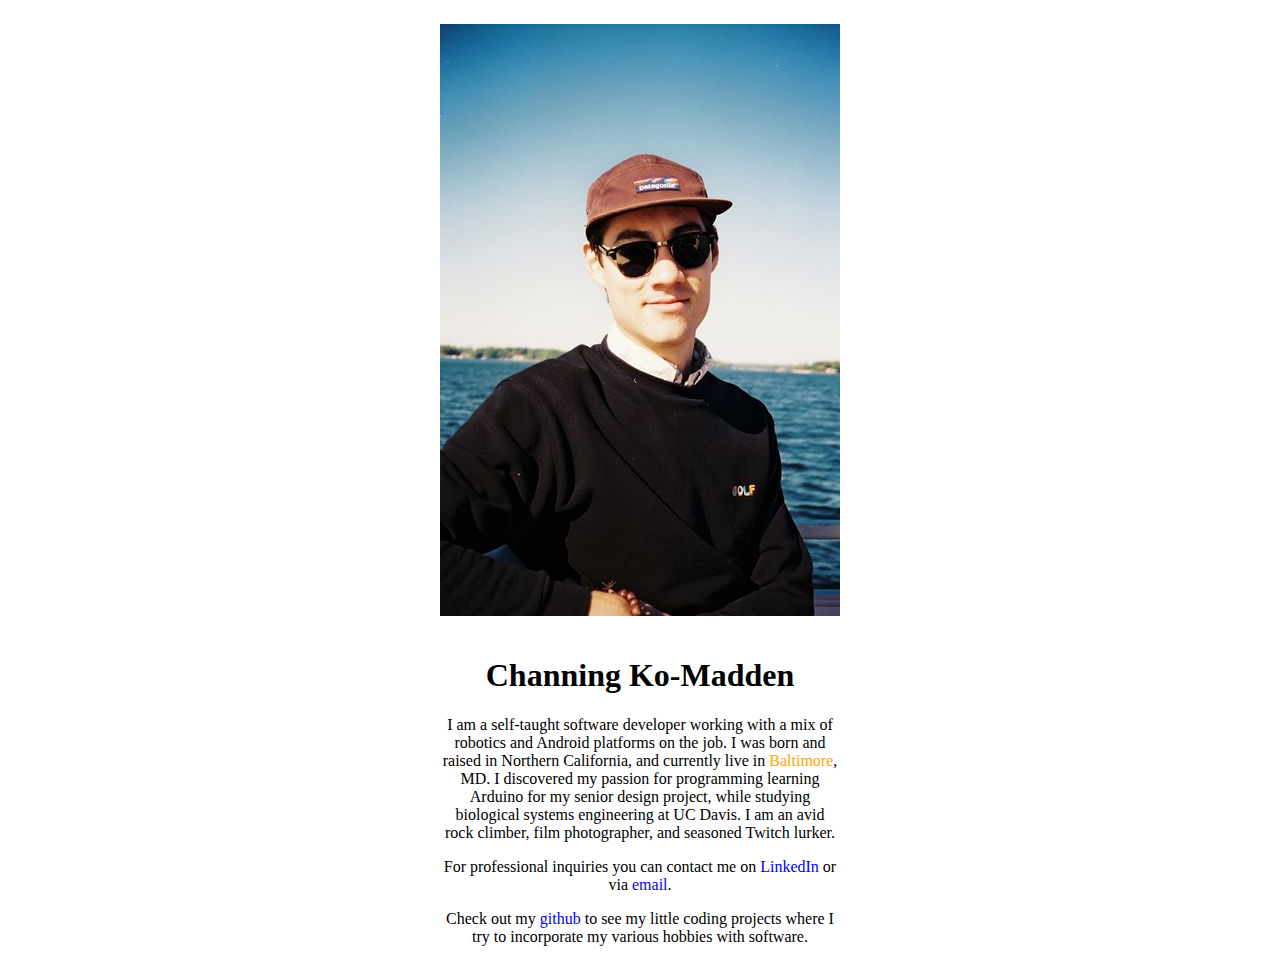
==== pages/about-me.html @ b199459f "Create about me page and use 960 grid system" ====
<!DOCTYPE html>
<!-- About me page -->
<html>
	<head>
		<meta name="description" content="The about me page that contains personal and professional information about me" />
		<meta http-equiv="author" content="Channing Ko-Madden" />
		<title>About Me</title>
		<link href="../styles/about-me-style.css" type="text/css" rel="stylesheet" />
	</head>
	<body>
		<div class="container_12 clearfix">
			<figure id="portrait" class="grid_12">
				<img src="../images/lake_portrait_400_592.jpg" alt="Portrait photo on Lake Norman" title="Portrait photo on Lake Norman"/>
				<br />
			</figure>
			<article id="bio" class="grid_12">
				<h1>Channing Ko-Madden</h1>
				<p>
					I am a self-taught software developer working with a mix of robotics and Android platforms on the job. I was born and raised in Northern California, and currently live in <a id="bmore" href="https://www.google.com/maps/place/Baltimore,+MD/@39.2846225,-76.7605809,11z/data=!3m1!4b1!4m5!3m4!1s0x89c803aed6f483b7:0x44896a84223e758!8m2!3d39.2903848!4d-76.6121893" target="_blank" rel="noreferrer noopener">Baltimore</a>, MD. I discovered my passion for programming learning Arduino for my senior design project, while studying biological systems engineering at UC Davis. I am an avid rock climber, film photographer, and seasoned Twitch lurker. 
				</p>
				<p>
					For professional inquiries you can contact me on 
					<a href="https://www.linkedin.com/in/channing-ko-madden" target="_blank" rel="noreferrer noopener">
						LinkedIn
					</a>
					or via 
					<a href="mailto:channingkomadden@gmail.com">email</a>.
				</p>
				<p>
					Check out my 
					<a href="https://github.com/channingko-madden" target="_blank" rel="noreferrer noopener">
						github
					</a>
					to see my little coding projects where I try to incorporate my various hobbies with software.
				</p>
			</article> <!-- End bio -->
		</div>
	</body>

</html>
---- styles/about-me-style.css ----
/* Style sheet for about-me.html page */

@import url("960_12_col.css");
@import url("global-style.css");

p {
	text-align: center;
}

a {
	display: inline-block;
}

a:link {
	color: blue;
}

a:visited {
	color: blue;
}

#bmore {
	color: orange;
}

#portrait {
	text-align: center;
	display: block;
}

#portrait > img {
	margin: 0px auto;
}

#bio {
	text-align: center;
}

#bio > p {
	width: 400px;
	margin-left: auto;
	margin-right: auto;
}
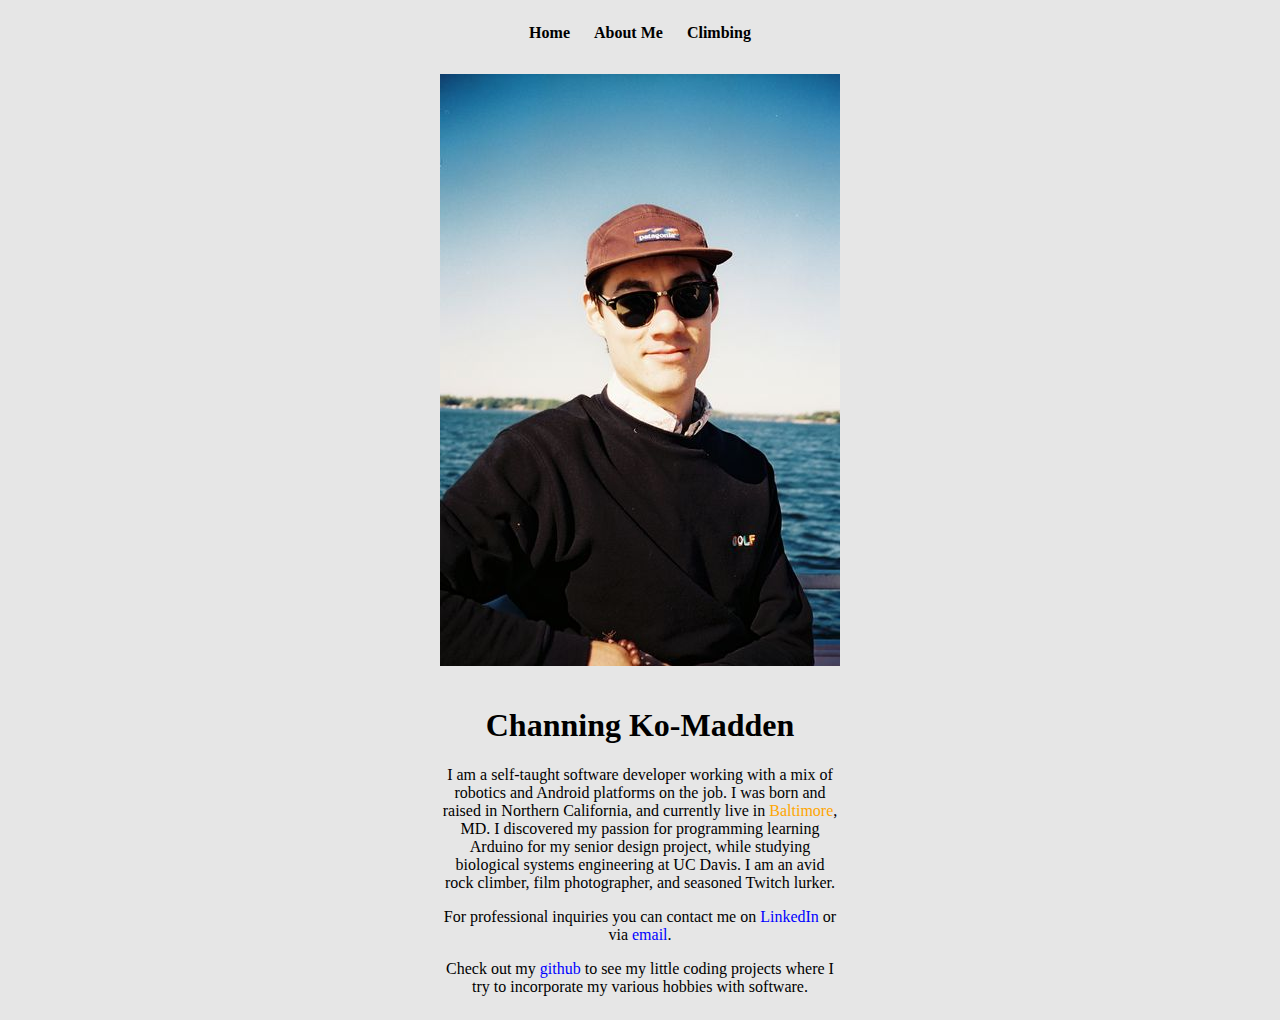
==== commit 4a0f10a8: "Climbing Page and Main Navigation" ====
--- a/pages/about-me.html
+++ b/pages/about-me.html
@@ -1,34 +1,44 @@
 <!DOCTYPE html>
-<!-- About me page -->
+<!--
+Title: about-me.html
+
+Date: 2022-02-26
+
+Author: Channing Ko-Madden
+
+@brief About me page
+-->
 <html>
 	<head>
 		<meta name="description" content="The about me page that contains personal and professional information about me" />
 		<meta http-equiv="author" content="Channing Ko-Madden" />
 		<title>About Me</title>
 		<link href="../styles/about-me-style.css" type="text/css" rel="stylesheet" />
+		<script src="../components/main-navigation.js"></script>
 	</head>
 	<body>
 		<div class="container_12 clearfix">
-			<figure id="portrait" class="grid_12">
+			<main-navigation-component rootpath=".."></main-navigation-component>
+			<figure class="grid_12 feature_image">
 				<img src="../images/lake_portrait_400_592.jpg" alt="Portrait photo on Lake Norman" title="Portrait photo on Lake Norman"/>
 				<br />
 			</figure>
 			<article id="bio" class="grid_12">
 				<h1>Channing Ko-Madden</h1>
 				<p>
-					I am a self-taught software developer working with a mix of robotics and Android platforms on the job. I was born and raised in Northern California, and currently live in <a id="bmore" href="https://www.google.com/maps/place/Baltimore,+MD/@39.2846225,-76.7605809,11z/data=!3m1!4b1!4m5!3m4!1s0x89c803aed6f483b7:0x44896a84223e758!8m2!3d39.2903848!4d-76.6121893" target="_blank" rel="noreferrer noopener">Baltimore</a>, MD. I discovered my passion for programming learning Arduino for my senior design project, while studying biological systems engineering at UC Davis. I am an avid rock climber, film photographer, and seasoned Twitch lurker. 
+					I am a self-taught software developer working with a mix of robotics and Android platforms on the job. I was born and raised in Northern California, and currently live in <a id="bmore" class="me_link" href="https://www.google.com/maps/place/Baltimore,+MD/@39.2846225,-76.7605809,11z/data=!3m1!4b1!4m5!3m4!1s0x89c803aed6f483b7:0x44896a84223e758!8m2!3d39.2903848!4d-76.6121893" target="_blank" rel="noreferrer noopener">Baltimore</a>, MD. I discovered my passion for programming learning Arduino for my senior design project, while studying biological systems engineering at UC Davis. I am an avid rock climber, film photographer, and seasoned Twitch lurker.
 				</p>
 				<p>
-					For professional inquiries you can contact me on 
-					<a href="https://www.linkedin.com/in/channing-ko-madden" target="_blank" rel="noreferrer noopener">
+					For professional inquiries you can contact me on
+					<a class="me_link" href="https://www.linkedin.com/in/channing-ko-madden" target="_blank" rel="noreferrer noopener">
 						LinkedIn
 					</a>
-					or via 
-					<a href="mailto:channingkomadden@gmail.com">email</a>.
+					or via
+					<a class="me_link" href="mailto:channingkomadden@gmail.com">email</a>.
 				</p>
 				<p>
-					Check out my 
-					<a href="https://github.com/channingko-madden" target="_blank" rel="noreferrer noopener">
+					Check out my
+					<a class="me_link" href="https://github.com/channingko-madden" target="_blank" rel="noreferrer noopener">
 						github
 					</a>
 					to see my little coding projects where I try to incorporate my various hobbies with software.
--- a/styles/about-me-style.css
+++ b/styles/about-me-style.css
@@ -1,4 +1,12 @@
-/* Style sheet for about-me.html page */
+/*
+Title: about-me-style.css
+
+Date: 2022-02-26
+
+Author: Channing Ko-Madden
+
+Style sheet for about-me.html page
+*/
 
 @import url("960_12_col.css");
 @import url("global-style.css");
@@ -7,29 +15,20 @@
 	text-align: center;
 }
 
-a {
+a.me_link {
 	display: inline-block;
 }
 
-a:link {
+a.me_link:link {
 	color: blue;
 }
 
-a:visited {
+a.me_link:visited {
 	color: blue;
 }
 
 #bmore {
 	color: orange;
-}
-
-#portrait {
-	text-align: center;
-	display: block;
-}
-
-#portrait > img {
-	margin: 0px auto;
 }
 
 #bio {
@@ -41,6 +40,3 @@
 	margin-left: auto;
 	margin-right: auto;
 }
-
-
-
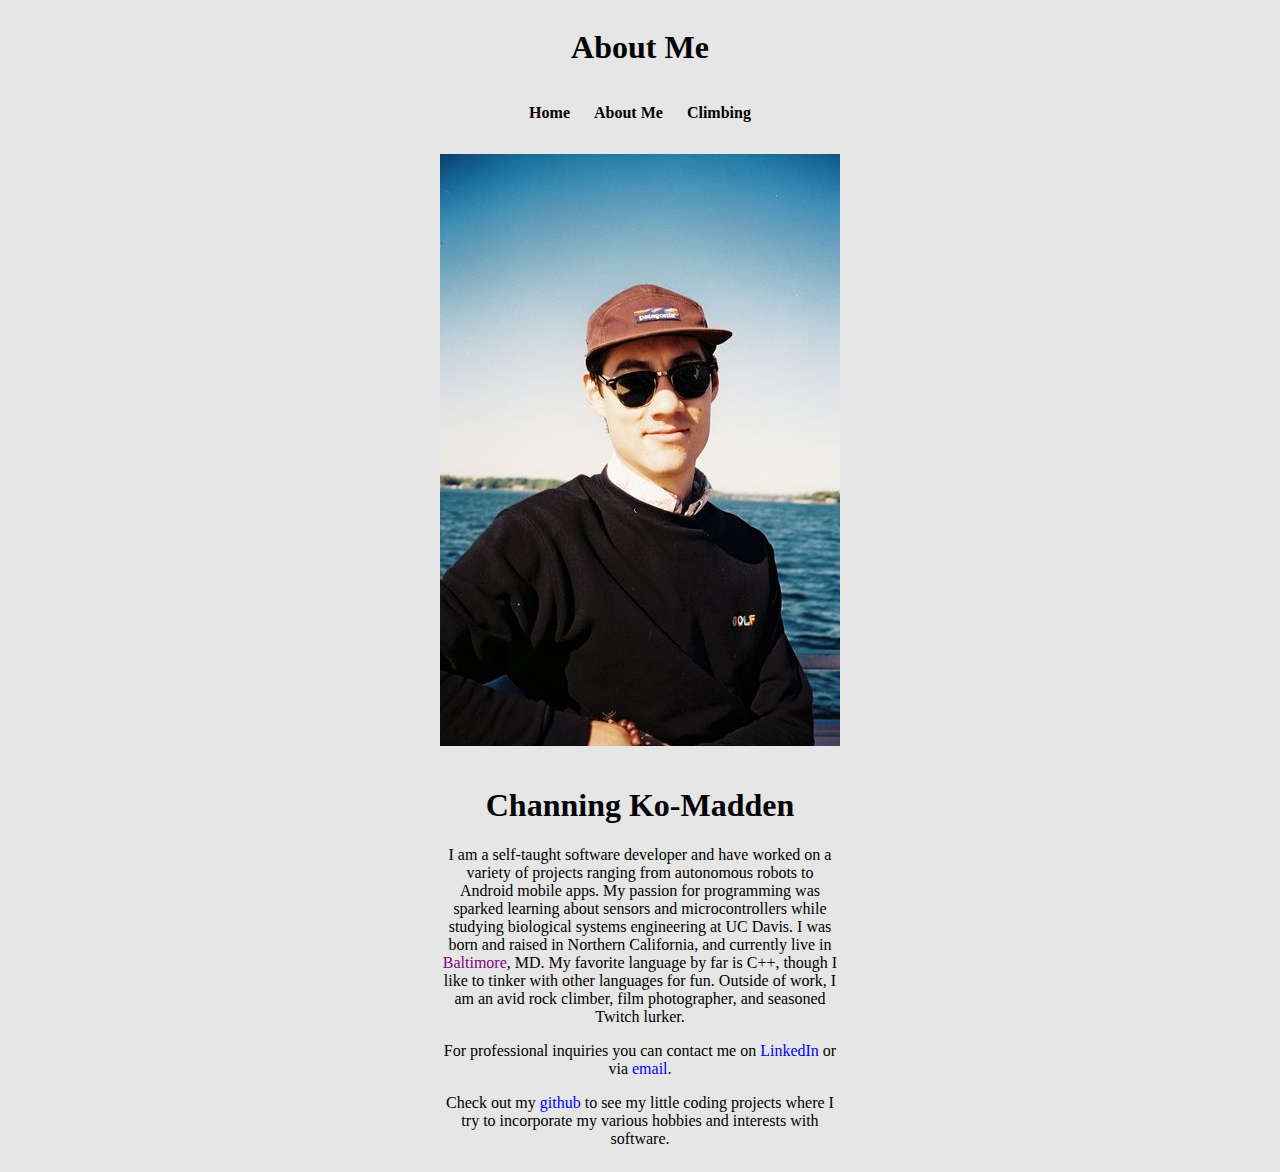
==== commit 049b98e8: "Modify about me and climbing pages" ====
--- a/pages/about-me.html
+++ b/pages/about-me.html
@@ -2,7 +2,7 @@
 <!--
 Title: about-me.html
 
-Date: 2022-02-26
+Date: 2023-01-05
 
 Author: Channing Ko-Madden
 
@@ -18,6 +18,9 @@
 	</head>
 	<body>
 		<div class="container_12 clearfix">
+			<div class="grid_12 title">
+				<h1>About Me</h1>
+			</div> <!-- end title -->
 			<main-navigation-component rootpath=".."></main-navigation-component>
 			<figure class="grid_12 feature_image">
 				<img src="../images/lake_portrait_400_592.jpg" alt="Portrait photo on Lake Norman" title="Portrait photo on Lake Norman"/>
@@ -26,7 +29,13 @@
 			<article id="bio" class="grid_12">
 				<h1>Channing Ko-Madden</h1>
 				<p>
-					I am a self-taught software developer working with a mix of robotics and Android platforms on the job. I was born and raised in Northern California, and currently live in <a id="bmore" class="me_link" href="https://www.google.com/maps/place/Baltimore,+MD/@39.2846225,-76.7605809,11z/data=!3m1!4b1!4m5!3m4!1s0x89c803aed6f483b7:0x44896a84223e758!8m2!3d39.2903848!4d-76.6121893" target="_blank" rel="noreferrer noopener">Baltimore</a>, MD. I discovered my passion for programming learning Arduino for my senior design project, while studying biological systems engineering at UC Davis. I am an avid rock climber, film photographer, and seasoned Twitch lurker.
+					I am a self-taught software developer and have worked on a variety of projects ranging from
+                    autonomous robots to Android mobile apps. My passion for programming was sparked learning about
+                    sensors and microcontrollers while studying biological systems engineering at UC Davis.
+                    I was born and raised in Northern California, and currently live in 
+                    <a id="bmore" class="me_link" href="https://www.google.com/maps/place/Baltimore,+MD/@39.2846225,-76.7605809,11z/data=!3m1!4b1!4m5!3m4!1s0x89c803aed6f483b7:0x44896a84223e758!8m2!3d39.2903848!4d-76.6121893" target="_blank" rel="noreferrer noopener">Baltimore</a>, 
+                    MD. My favorite language by far is C++, though I like to tinker with other languages for fun. 
+                    Outside of work, I am an avid rock climber, film photographer, and seasoned Twitch lurker.
 				</p>
 				<p>
 					For professional inquiries you can contact me on
@@ -41,7 +50,8 @@
 					<a class="me_link" href="https://github.com/channingko-madden" target="_blank" rel="noreferrer noopener">
 						github
 					</a>
-					to see my little coding projects where I try to incorporate my various hobbies with software.
+					to see my little coding projects where I try to incorporate my various hobbies and interests 
+                    with software.
 				</p>
 			</article> <!-- End bio -->
 		</div>
--- a/styles/about-me-style.css
+++ b/styles/about-me-style.css
@@ -1,7 +1,7 @@
 /*
 Title: about-me-style.css
 
-Date: 2022-02-26
+Date: 2023-01-05
 
 Author: Channing Ko-Madden
 
@@ -28,7 +28,7 @@
 }
 
 #bmore {
-	color: orange;
+	color: purple;
 }
 
 #bio {
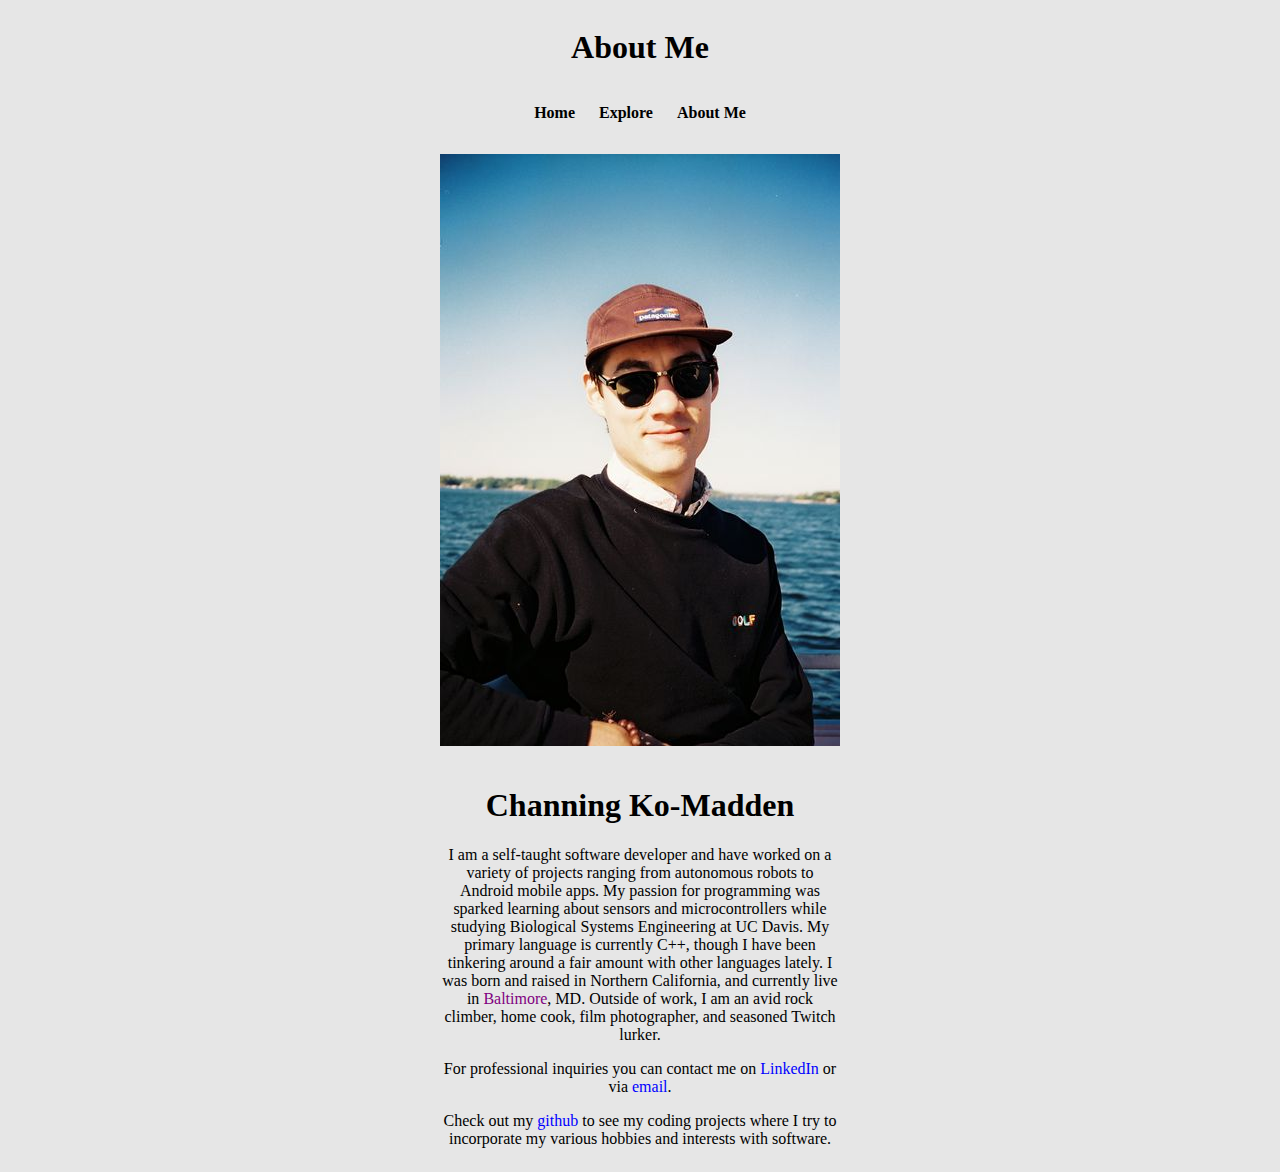
==== commit 91ed660b: "Add explore and music page, reorg climbing page" ====
--- a/pages/about-me.html
+++ b/pages/about-me.html
@@ -1,8 +1,6 @@
 <!DOCTYPE html>
 <!--
 Title: about-me.html
-
-Date: 2023-01-05
 
 Author: Channing Ko-Madden
 
@@ -30,12 +28,12 @@
 				<h1>Channing Ko-Madden</h1>
 				<p>
 					I am a self-taught software developer and have worked on a variety of projects ranging from
-                    autonomous robots to Android mobile apps. My passion for programming was sparked learning about
-                    sensors and microcontrollers while studying biological systems engineering at UC Davis.
-                    I was born and raised in Northern California, and currently live in 
-                    <a id="bmore" class="me_link" href="https://www.google.com/maps/place/Baltimore,+MD/@39.2846225,-76.7605809,11z/data=!3m1!4b1!4m5!3m4!1s0x89c803aed6f483b7:0x44896a84223e758!8m2!3d39.2903848!4d-76.6121893" target="_blank" rel="noreferrer noopener">Baltimore</a>, 
-                    MD. My favorite language by far is C++, though I like to tinker with other languages for fun. 
-                    Outside of work, I am an avid rock climber, film photographer, and seasoned Twitch lurker.
+					autonomous robots to Android mobile apps. My passion for programming was sparked learning about
+					sensors and microcontrollers while studying Biological Systems Engineering at UC Davis.
+					My primary language is currently C++, though I have been tinkering around a fair amount with other languages lately.
+					I was born and raised in Northern California, and currently live in 
+					<a id="bmore" class="me_link" href="https://www.google.com/maps/place/Baltimore,+MD/@39.2846225,-76.7605809,11z/data=!3m1!4b1!4m5!3m4!1s0x89c803aed6f483b7:0x44896a84223e758!8m2!3d39.2903848!4d-76.6121893" target="_blank" rel="noreferrer noopener">Baltimore</a>, 
+					MD. Outside of work, I am an avid rock climber, home cook, film photographer, and seasoned Twitch lurker.
 				</p>
 				<p>
 					For professional inquiries you can contact me on
@@ -50,11 +48,9 @@
 					<a class="me_link" href="https://github.com/channingko-madden" target="_blank" rel="noreferrer noopener">
 						github
 					</a>
-					to see my little coding projects where I try to incorporate my various hobbies and interests 
-                    with software.
+					to see my coding projects where I try to incorporate my various hobbies and interests with software.
 				</p>
 			</article> <!-- End bio -->
 		</div>
 	</body>
-
 </html>
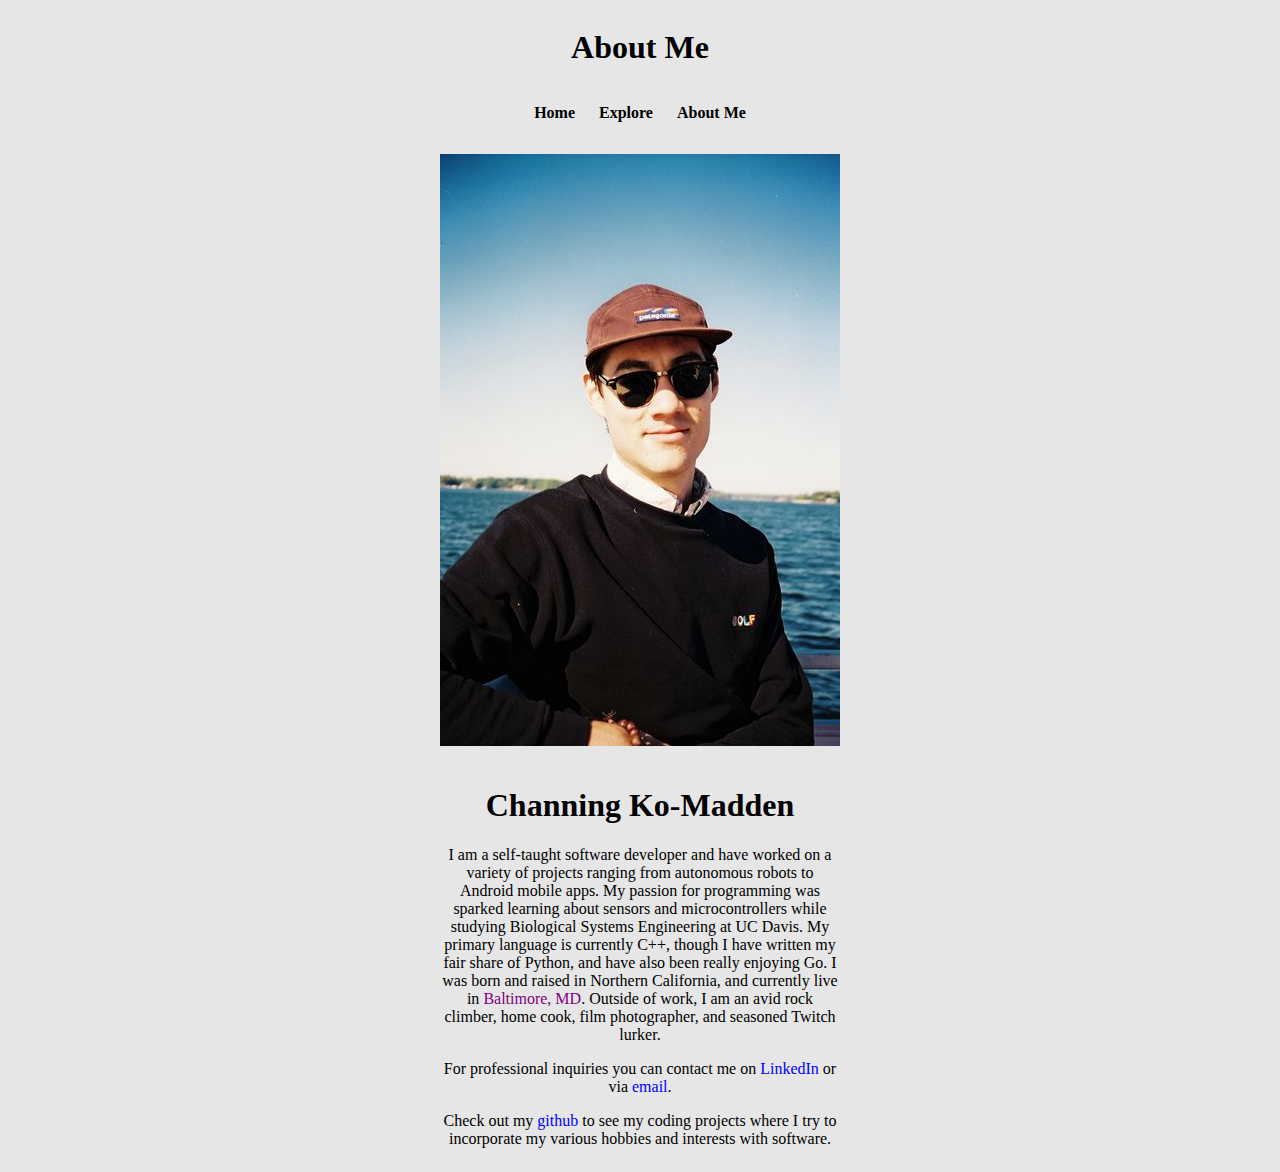
==== commit 6d43ac4e: "Add photography link, climbing send list" ====
--- a/pages/about-me.html
+++ b/pages/about-me.html
@@ -30,10 +30,10 @@
 					I am a self-taught software developer and have worked on a variety of projects ranging from
 					autonomous robots to Android mobile apps. My passion for programming was sparked learning about
 					sensors and microcontrollers while studying Biological Systems Engineering at UC Davis.
-					My primary language is currently C++, though I have been tinkering around a fair amount with other languages lately.
+					My primary language is currently C++, though I have written my fair share of Python, and have also been really enjoying Go.
 					I was born and raised in Northern California, and currently live in 
-					<a id="bmore" class="me_link" href="https://www.google.com/maps/place/Baltimore,+MD/@39.2846225,-76.7605809,11z/data=!3m1!4b1!4m5!3m4!1s0x89c803aed6f483b7:0x44896a84223e758!8m2!3d39.2903848!4d-76.6121893" target="_blank" rel="noreferrer noopener">Baltimore</a>, 
-					MD. Outside of work, I am an avid rock climber, home cook, film photographer, and seasoned Twitch lurker.
+					<a id="bmore" class="me_link" href="https://www.google.com/maps/place/Baltimore,+MD/@39.2846225,-76.7605809,11z/data=!3m1!4b1!4m5!3m4!1s0x89c803aed6f483b7:0x44896a84223e758!8m2!3d39.2903848!4d-76.6121893" target="_blank" rel="noreferrer noopener">Baltimore, MD</a>. 
+					Outside of work, I am an avid rock climber, home cook, film photographer, and seasoned Twitch lurker.
 				</p>
 				<p>
 					For professional inquiries you can contact me on
